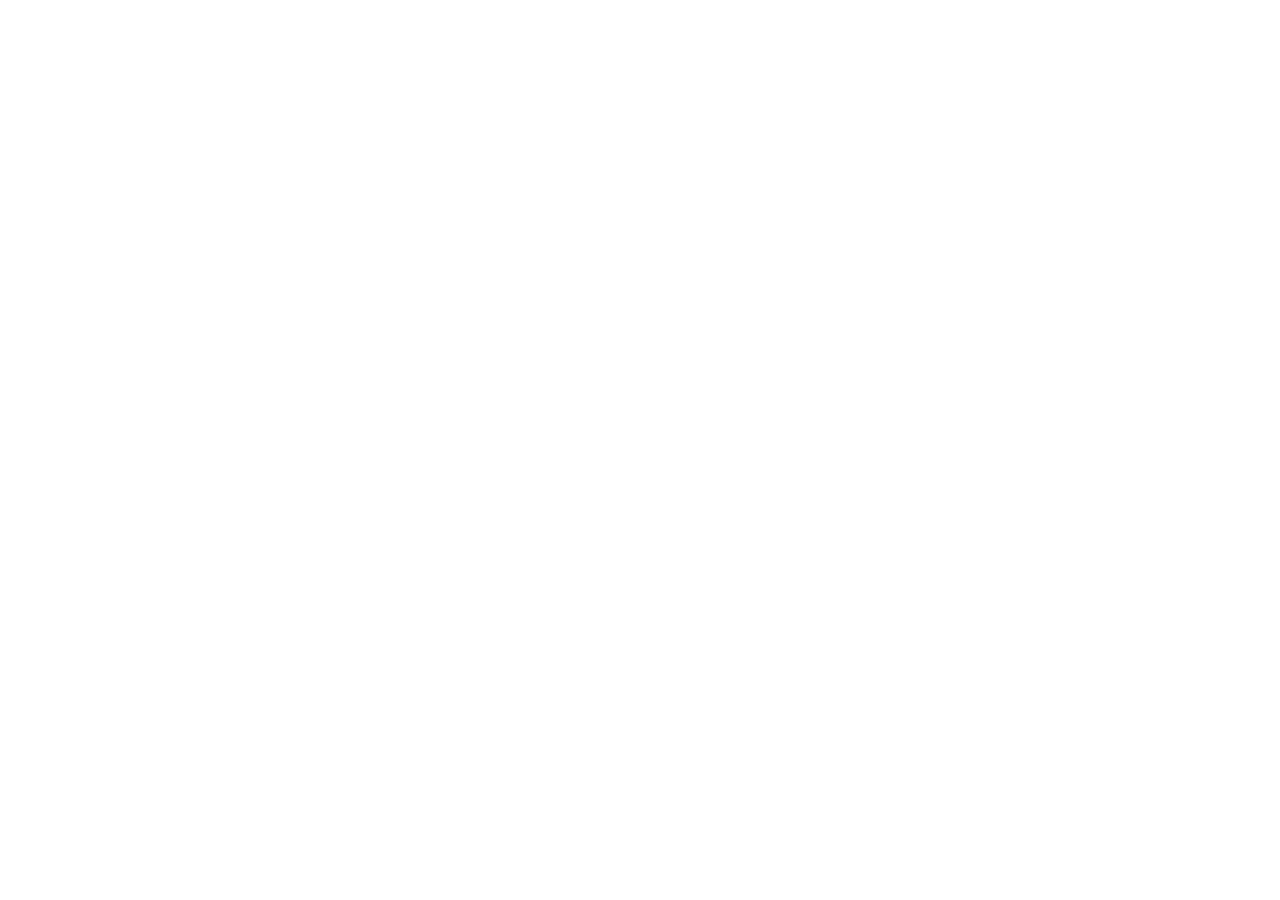
==== seating.html @ 30a17325 "Asd" ====
<!DOCTYPE html>
<html lang="hu">
<head>
    <meta charset="UTF-8">
    <meta name="viewport" content="width=device-width, initial-scale=1.0">
    <title>Document</title>
</head>
<body>
    
</body>
</html>
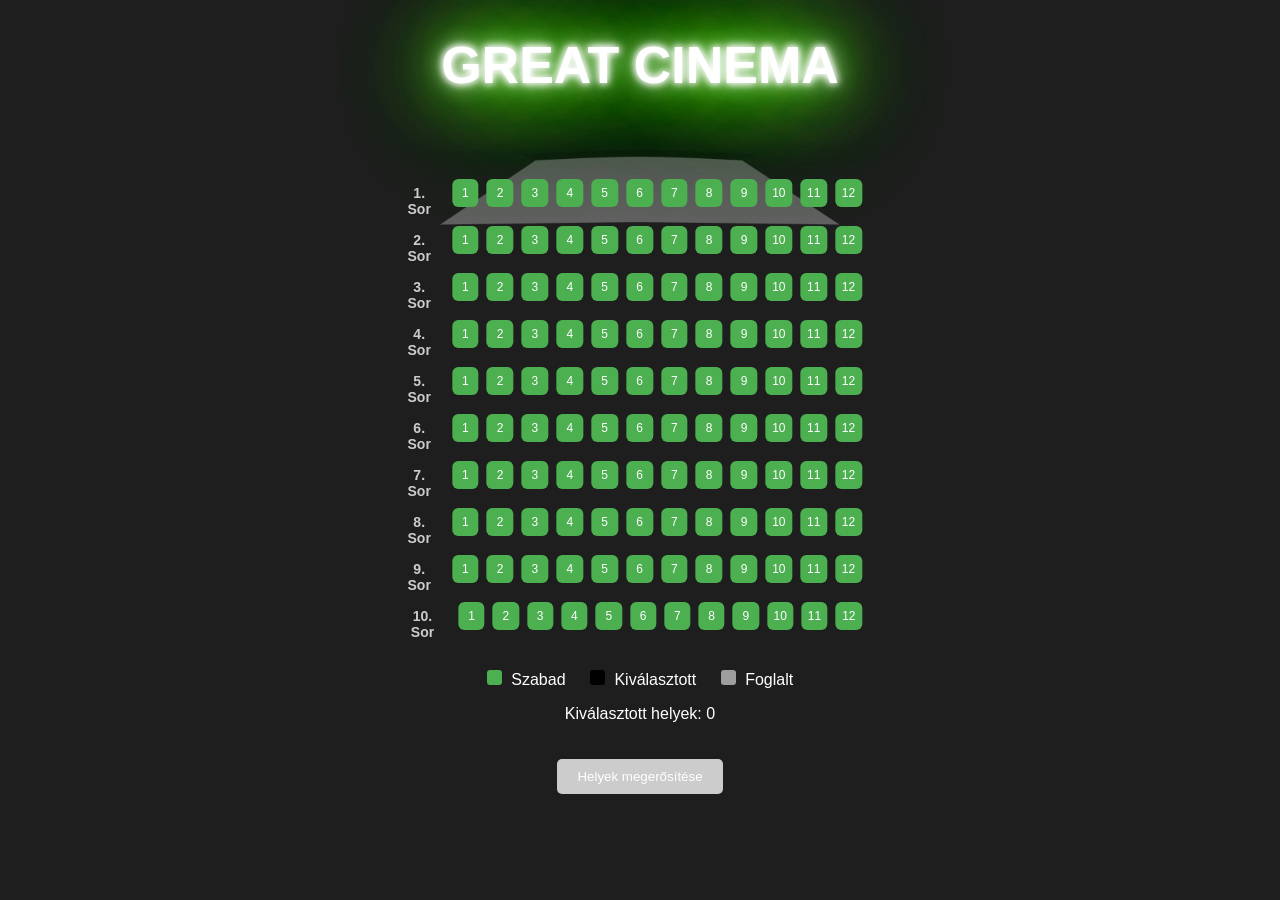
==== commit 6185a9a0: "built base" ====
--- a/seating.html
+++ b/seating.html
@@ -3,9 +3,30 @@
 <head>
     <meta charset="UTF-8">
     <meta name="viewport" content="width=device-width, initial-scale=1.0">
-    <title>Document</title>
+    <title>Foglalás - GREAT CINEMA</title>
+    <link rel="stylesheet" href="seatingStyle.css">
+    <script src="seatingScript.js" defer></script>
 </head>
 <body>
+<h1>GREAT CINEMA</h1>
+<div class="asd">
+
+    <div class="interface">
+        <img src="kep/screenSVG.png" alt="Vetítővászon" class="screen">
+        <div class="cinema" id="cinema"></div>
+    </div>
+    <div>
+        <div class="legend">
+            <span><div class="box free"></div> Szabad</span>
+            <span><div class="box chosen"></div> Kiválasztott</span>
+            <span><div class="box taken"></div> Foglalt</span>
+        </div>
+        
+        <p>Kiválasztott helyek: <span id="count">0</span></p>
+        
+        <button id="confirmBtn" disabled>Helyek megerősítése</button>
+    </div>
+</div>
     
 </body>
 </html>
--- a/seatingStyle.css
+++ b/seatingStyle.css
@@ -0,0 +1,121 @@
+body{
+    text-align: center;
+    background-color: #1e1e1e;
+    color: white;
+    font-family: Arial, Helvetica, sans-serif;
+}
+h1{
+    color: #fff;
+    text-shadow:
+      0 0 7px #fff,
+      0 0 10px #fff,
+      0 0 21px #fff,
+      0 0 42px #51ff00,
+      0 0 82px #51ff00,
+      0 0 92px #51ff00,
+      0 0 102px #51ff00,
+      0 0 151px #51ff00;
+    font-size: 52px;
+}
+
+  h2 {
+    margin-top: 20px;
+  }
+
+  .cinema {
+    margin: 20px auto;
+    display: inline-block;
+    position: absolute;
+    left: 48.65%;
+    transform: translate(-50%,0);
+  }
+
+  .row {
+    display: flex;
+    justify-content: center;
+    margin: 5px 0;
+  }
+
+  .seat {
+    width: 28px;
+    height: 28px;
+    margin: 4px;
+    border-radius: 6px;
+    background: #4caf50; /* szabad */
+    cursor: pointer;
+    font-size: 12px;
+    line-height: 28px;
+    color: white;
+  }
+
+  .seat.selected {
+    background: black;
+  }
+
+  .seat.occupied {
+    background: #9e9e9e;
+    cursor: not-allowed;
+  }
+
+  .legend {
+    margin-top: 20px;
+  }
+
+  .legend span {
+    display: inline-block;
+    margin: 0 10px;
+  }
+
+  .box {
+    width: 15px;
+    height: 15px;
+    display: inline-block;
+    margin-right: 5px;
+    border-radius: 3px;
+  }
+
+  .free { background: #4caf50; }
+  .taken { background: #9e9e9e; }
+  .chosen { background: black; }
+
+  button {
+    margin-top: 20px;
+    padding: 10px 20px;
+    border: none;
+    background: #2196f3;
+    color: white;
+    cursor: pointer;
+    border-radius: 5px;
+  }
+
+  button:disabled {
+    background: #ccc;
+    cursor: not-allowed;
+  }
+  .row-label {
+    margin-top: 10px;
+    margin-right: 10px;
+    font-size: 14px;
+    color: #ccc;
+  }
+.screen {
+    width: 80%;
+    max-width: 600px;
+    display: block;
+    position:absolute;
+    left: 50%;
+    transform: translate(-50%,0);
+}
+.interface {
+    margin-top: 20px;
+    position: relative;
+    width: 500px;
+    height: 500px;
+}
+
+.asd{
+    display: flex;
+    justify-content: center;
+    flex-direction: column;
+    align-items: center;
+}
